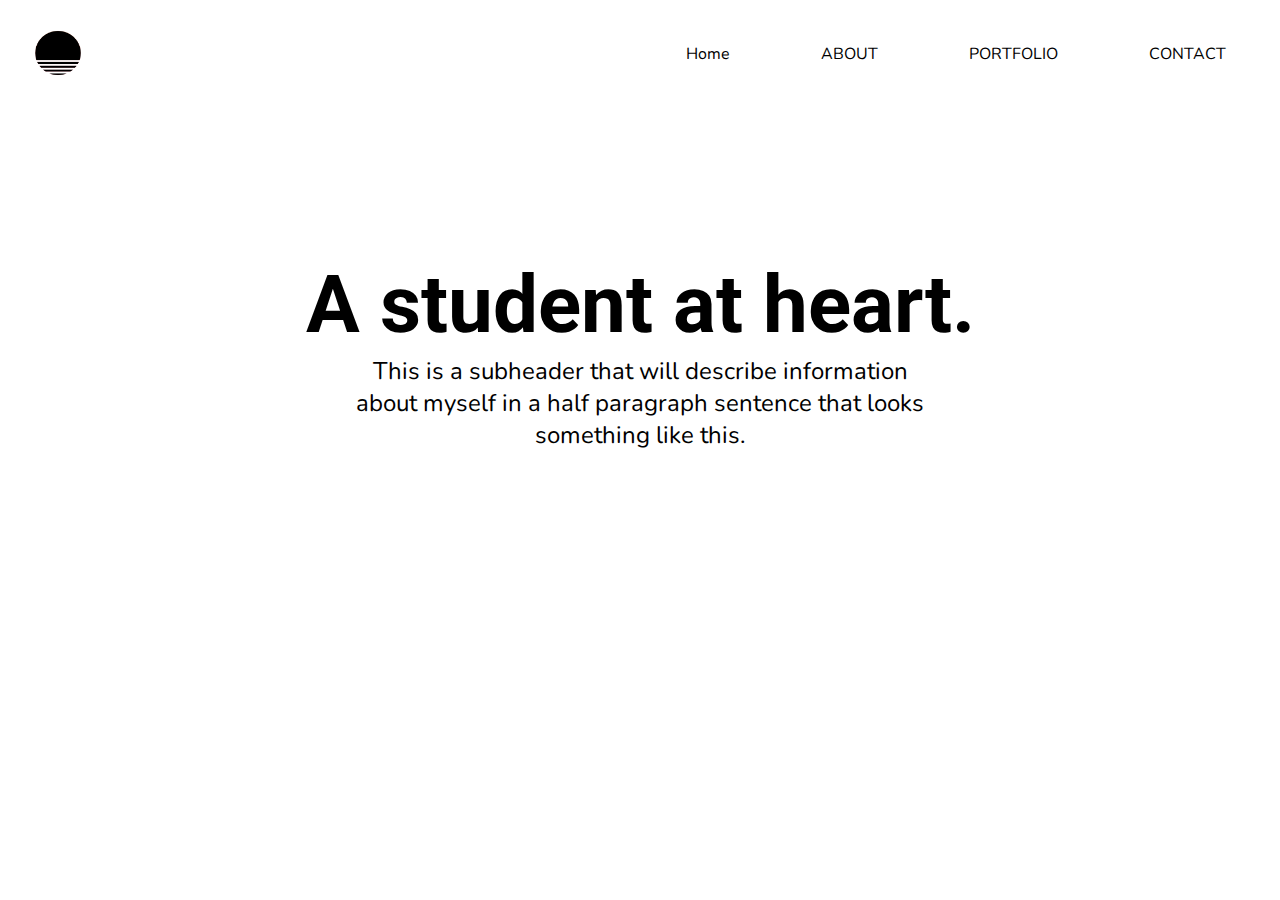
==== about.html @ b6f94de6 "Added additional pages, improved the homepage, and updated final layout." ====
<!DOCTYPE html>
<html>
    <head>
        <meta charset='utf-8'>
        <meta http-equiv='X-UA-Compatible' content='IE=edge'>
        <title></title>
        <meta name='description' content="">
        <meta name="viewport" content="width=device-width, initial-scale=1">
        <link rel="stylesheet" href="style/style.css">
    </head>
    <body>
        <header>
            <a href='index.html' id='logo_link'>
                <img src='images/sunrise.png' class='logo' alt='Logo'>
            </a>
            <nav>
                <a href='index.html'>Home</a>
                <a href='about.html'>ABOUT</a>
                <a href='portfolio.html'>PORTFOLIO</a>
                <a href='contact.html'>CONTACT</a>
            </nav>
        </header>
        <main>
            <section id='about-title' class='secondary'>
                <section class='secondary-text'>
                    <h1 class='secondary-title'>A student at heart.</h1>
                    <p class='secondary-subtitle'>
                        This is a subheader that will describe information<br>
                        about myself in a half paragraph sentence that looks<br>
                        something like this.
                    </p>
                </section>     
            </section>
        </main>
    </body>
</html>
---- style/style.css ----
@import url('https://fonts.googleapis.com/css2?family=Nunito:wght@300;800&display=swap');
@import url('https://fonts.googleapis.com/css2?family=Roboto:wght@500&display=swap');

body {
    font-family: 'Nunito', sans-serif;
}

.homepage {
    background-image: url('/portfolio/images/background.png');
}

header {
    display: grid;
    grid-template-columns: 1fr 1fr;
}

.logo {
    height: 50px;
    width: 60px;
    padding: 20px;
}

nav {
    grid-column: 2;
    display: flex;
    justify-content: space-around;
}

nav a {
    text-align: center;
    text-decoration: none;
    color: black;
    padding: 35px;
    position: relative;
    overflow: hidden;  
}

.homepage-nav:hover {
    color:white;
}

nav a:hover {
    color: lightgray;
}

nav a::before {
    content: "";
    position: absolute;
    left: 0;
    right: 0;
    bottom: 0;
    background:black;
    height: 4px;
    transform: translateY(4px);
    transition-property: transform;
    transition-duration: 0.2s;
    transition-timing-function: ease-out;
}

nav a:hover::before {
    transform: translateY(0);
}

main {
    
}

footer {
    background-color: rgba(0,0,0,0.5);
    box-sizing: border-box;
    color: white;
    display: flex;
    justify-content: space-around;
}

.primary {
    display: grid;
    grid-template-columns: 1fr 1fr;
    padding: 100px;
}

.primary-text {
    grid-column: 1;
    margin: auto;
    text-align: left;
    width: 600px;
}

.title {
    font-family: 'Roboto', sans-serif;
    font-size: 4.5em;
    margin-top: -10px;
    margin-bottom: -10px;
}

.subtitle {
    font-size: 1.5em;
    margin-left: 5px;
}

.button {
    margin-top: 50px;
    width: 400px;
    grid-column: 2;
}

.white-button {
    background-color: white;
    text-decoration: none;
    padding: 10px 40px;
    border-radius: 1px;
    box-shadow: 5px 5px 10px gray;
    border: 2px solid gray;
    color: black;
}

.white-button:hover {
    color: lightgray;
}

.gray-button {
    text-decoration: none;
    padding: 10px 40px;
    border-radius: 1px;
    margin-left: 25px;
    border: 2px solid gray;
    color: black;
}

.gray-button:hover {
    color: white;
}

/* iframe {
    grid-column: 2;
    box-shadow: 0px 0px 200px white;
    border: black;
    border-radius: 2px;
} */

.secondary {
    background-color: white;
    font-family: 'Roboto', sans-serif;
    grid-column: 1/3;
    margin: auto;
    padding-bottom: 200px;
    text-align: center;
    width: 100%;
}

#about-title {
    margin-top: -200px;
}

.secondary-text {
    margin: auto;
}

.secondary-title {
    font-size: 5em;
    padding-top: 300px;
}

.secondary-subtitle {
    font-size: 1.5em;
    margin-top: -50px;
    font-family: 'Nunito', sans-serif;
}

.social-media {
    margin-right: 50px;
    text-align: right;
    grid-row: 2;
}

i {
    color:#00000050;
    transform: translateY(6px);
    transition-property: transform;
    transition-duration: 0.2s;
    transition-timing-function: ease-out;
}

i:hover {
    color:black;
    transform: translateY(0);
}

.social-logo {
    text-decoration: none;
    padding: 10px;
}
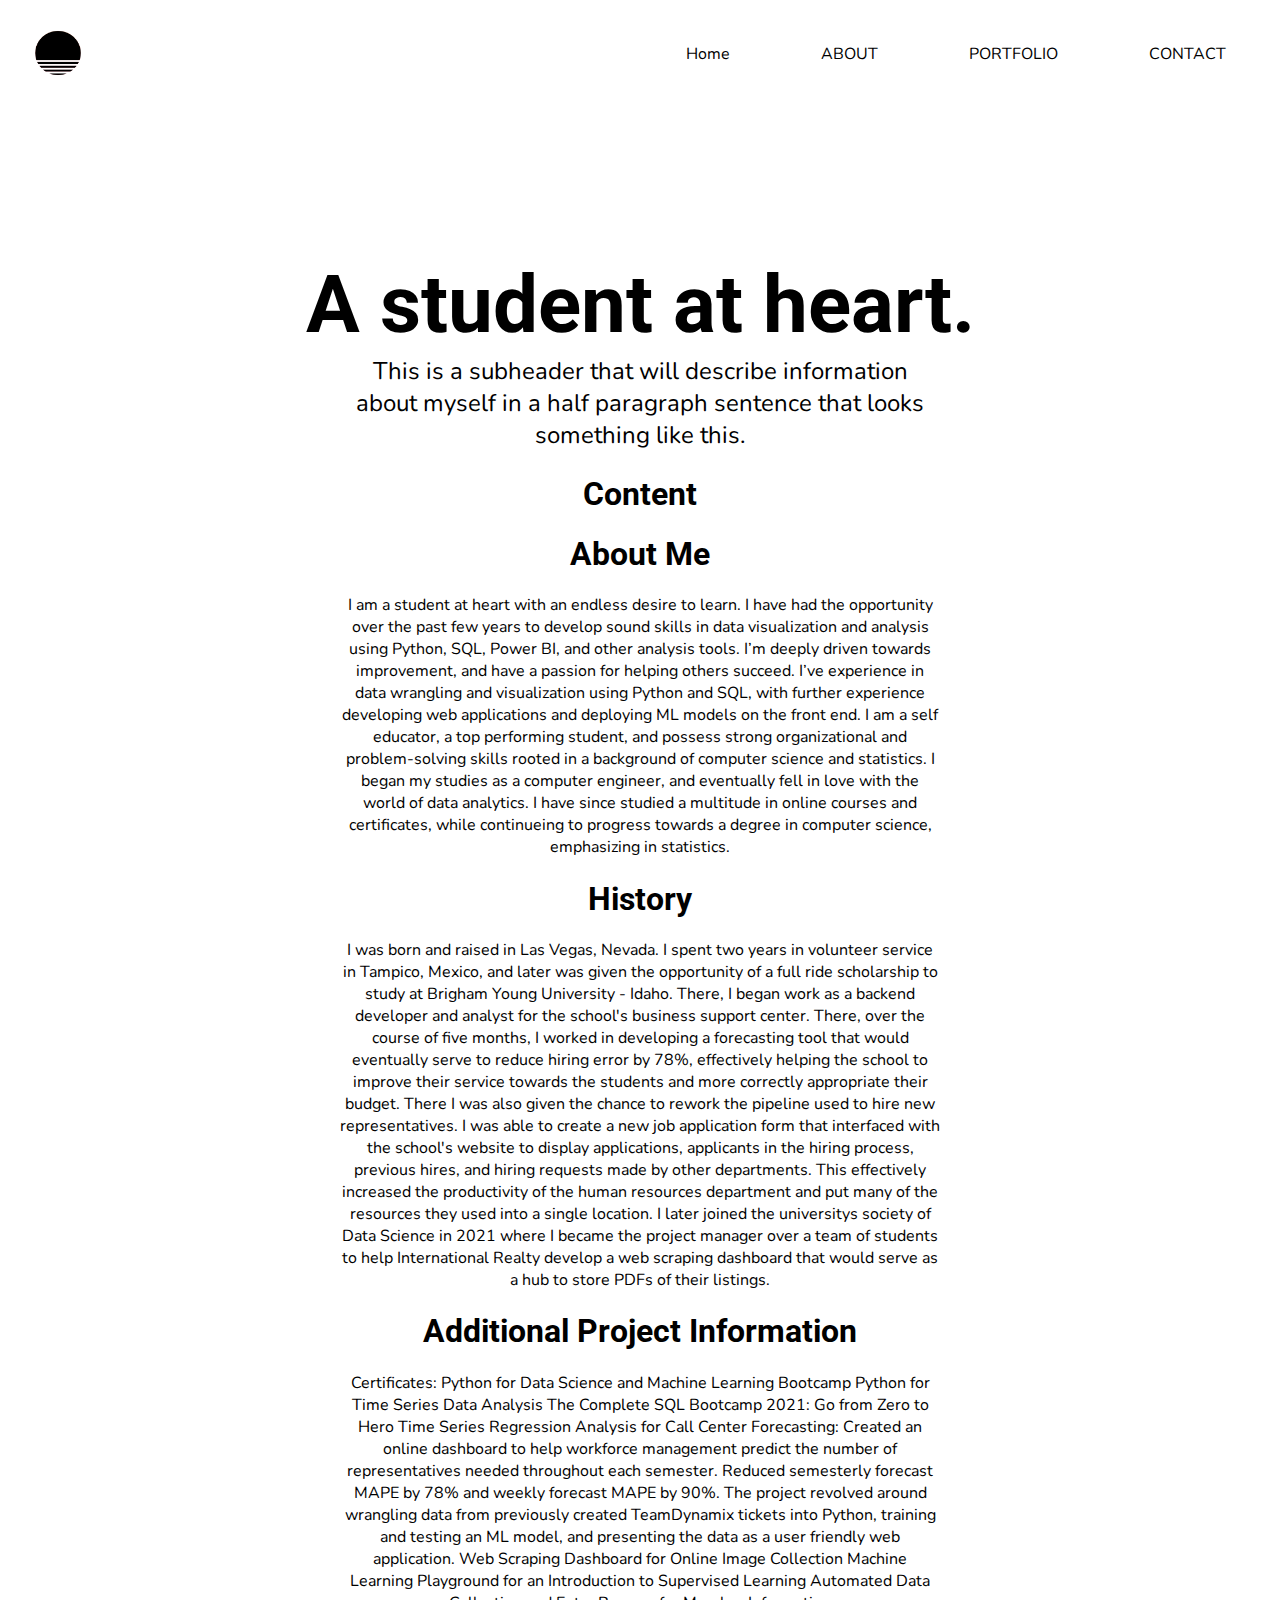
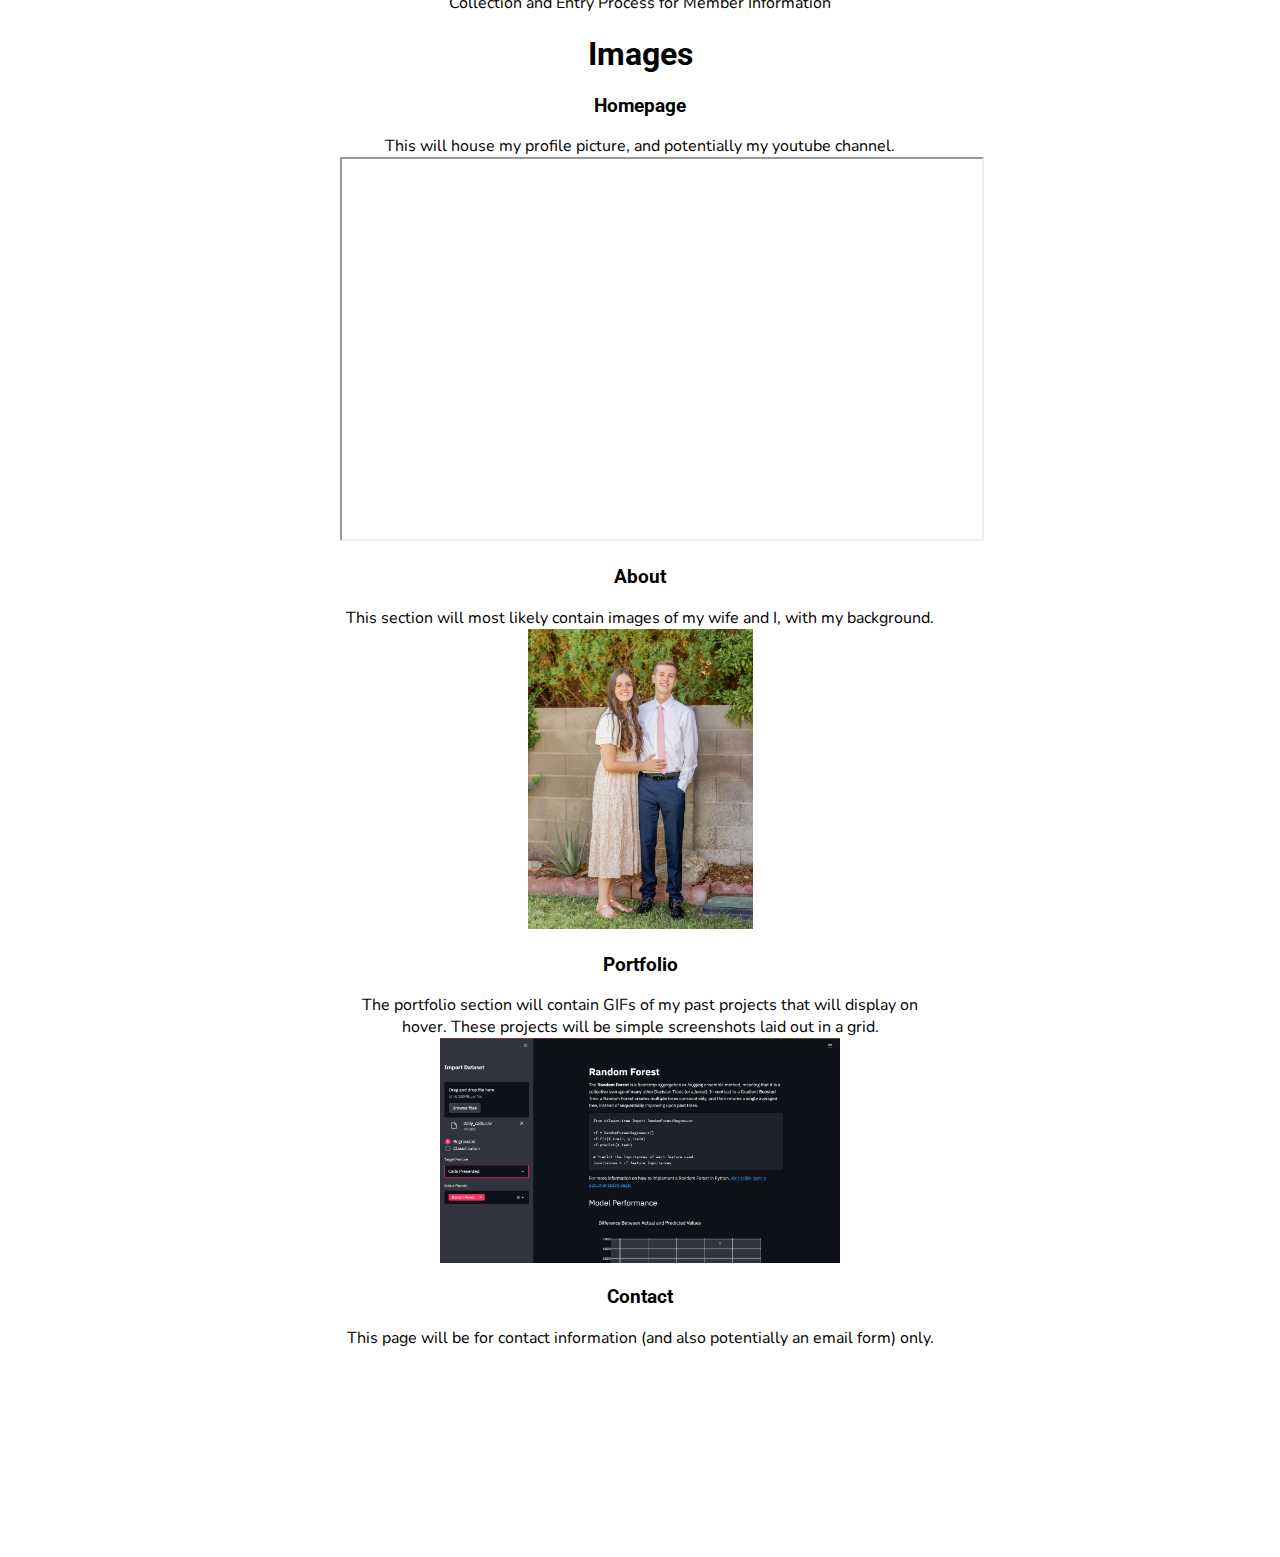
==== commit 947a9292: "Added templating info, drafting." ====
--- a/about.html
+++ b/about.html
@@ -29,7 +29,65 @@
                         about myself in a half paragraph sentence that looks<br>
                         something like this.
                     </p>
-                </section>     
+                </section>
+                <section>
+                    <h1>Content</h1>
+                    <p class='temp-info'>
+                    <h1>About Me</h1>
+                    <p class='temp-info'>
+                        I am a student at heart with an endless desire to learn. I have had the opportunity over the past few years to develop sound skills in data visualization and analysis using Python, SQL, Power BI, and other analysis tools.
+                        I’m deeply driven towards improvement, and have a passion for helping others succeed.
+                        I’ve experience in data wrangling and visualization using Python and SQL, with further experience developing web applications and deploying ML models on the front end.
+                        I am a self educator, a top performing student, and possess strong organizational and problem-solving skills rooted in a background of computer science and statistics.
+                        I began my studies as a computer engineer, and eventually fell in love with the world of data analytics. I have since
+                        studied a multitude in online courses and certificates, while continueing to progress towards a degree in computer science, emphasizing in statistics.
+                    </p>
+                    <h1>History</h1>
+                    <p class='temp-info'>
+                        I was born and raised in Las Vegas, Nevada. I spent two years in volunteer service in Tampico, Mexico, and later was given the opportunity of a full ride scholarship to study at Brigham Young University - Idaho. There, I began work as a backend developer and analyst
+                        for the school's business support center. There, over the course of five months, I worked in developing a forecasting tool that would eventually serve to reduce hiring error by 78%, effectively helping the school
+                        to improve their service towards the students and more correctly appropriate their budget. There I was also given the chance to rework the pipeline used
+                        to hire new representatives. I was able to create a new job application form that interfaced with the school's website to display applications, applicants in the hiring process, previous hires, and hiring requests made by other departments.
+                        This effectively increased the productivity of the human resources department and put many of the resources they used into a single location.
+                        I later joined the universitys society of Data Science in 2021 where I became the project manager over a team of students to help International Realty develop a web scraping dashboard that would
+                        serve as a hub to store PDFs of their listings.
+                    </p>
+                    <h1>Additional Project Information</h1>
+                    <p class='temp-info'>
+                        Certificates:
+                        Python for Data Science and Machine Learning Bootcamp
+                        Python for Time Series Data Analysis
+                        The Complete SQL Bootcamp 2021: Go from Zero to Hero
+                        
+                        Time Series Regression Analysis for Call Center Forecasting: Created an online dashboard to help workforce management predict the number of representatives needed throughout each semester.
+                        Reduced semesterly forecast MAPE by 78% and weekly forecast MAPE by 90%.
+                        The project revolved around wrangling data from previously created TeamDynamix tickets into Python, training and testing an ML model, and presenting the data as a user friendly web application.
+                        Web Scraping Dashboard for Online Image Collection
+                        Machine Learning Playground for an Introduction to Supervised Learning
+                        Automated Data Collection and Entry Process for Member Information
+                    </p>
+                    <h1>Images</h1>
+                    <h3>Homepage</h3>
+                    <p class='temp-info'>
+                        This will house my profile picture, and potentially my youtube channel.
+                        <iframe width="640" height="380" src="https://www.youtube.com/embed/qhkvpjBBuxM?autoplay=1"></iframe>
+                    </p>
+                    <h3>About</h3>
+                    <p class='temp-info'>
+                        This section will most likely contain images of my wife and I, with my background.
+                        <img class='temp-img-p' src='images/wife.jpg'>
+                    </p>
+                    <h3>Portfolio</h3>
+                    <p class='temp-info'>
+                        The portfolio section will contain GIFs of my past projects that will display on hover.
+                        These projects will be simple screenshots laid out in a grid.
+                    </p>
+                    <img class='temp-img' src='images/project1.png'>
+                    <h3>Contact</h3>
+                        <p class='temp-info'>
+                            This page will be for contact information (and also potentially an email form) only.
+                        </p>
+                </section> 
             </section>
         </main>
     </body>
--- a/style/style.css
+++ b/style/style.css
@@ -3,15 +3,35 @@
 
 body {
     font-family: 'Nunito', sans-serif;
-}
-
-.homepage {
-    background-image: url('/portfolio/images/background.png');
 }
 
 header {
     display: grid;
     grid-template-columns: 1fr 1fr;
+}
+
+main {
+    
+}
+
+footer {
+    background-color: rgba(0,0,0,0.5);
+    box-sizing: border-box;
+    color: white;
+    display: flex;
+    justify-content: space-around;
+}
+
+i {
+    color:#00000050;
+    transform: translateY(6px);
+    transition-property: transform;
+    transition-duration: 0.2s;
+    transition-timing-function: ease-out;
+}
+
+.homepage {
+    background-image: url('/portfolio/images/background.png');
 }
 
 .logo {
@@ -61,18 +81,6 @@
     transform: translateY(0);
 }
 
-main {
-    
-}
-
-footer {
-    background-color: rgba(0,0,0,0.5);
-    box-sizing: border-box;
-    color: white;
-    display: flex;
-    justify-content: space-around;
-}
-
 .primary {
     display: grid;
     grid-template-columns: 1fr 1fr;
@@ -137,6 +145,17 @@
     border: black;
     border-radius: 2px;
 } */
+
+img#profile {
+    width: 363px;
+    height: 561px;
+    position: absolute;
+    right: 350px;
+    left: 50%;
+    top: 135px;
+    opacity: 0.85;
+    z-index: -1;
+}
 
 .secondary {
     background-color: white;
@@ -146,6 +165,7 @@
     padding-bottom: 200px;
     text-align: center;
     width: 100%;
+    z-index: -1;
 }
 
 #about-title {
@@ -173,14 +193,6 @@
     grid-row: 2;
 }
 
-i {
-    color:#00000050;
-    transform: translateY(6px);
-    transition-property: transform;
-    transition-duration: 0.2s;
-    transition-timing-function: ease-out;
-}
-
 i:hover {
     color:black;
     transform: translateY(0);
@@ -191,3 +203,59 @@
     padding: 10px;
 }
 
+.portfolio {
+    display: grid;
+    grid-template-columns: repeat(12, 1fr);
+    column-gap: 20px;
+    row-gap: 20px;
+    padding: 40px;
+}
+
+#project1 {
+    grid-column: 1/7;
+    grid-row: 1/3;
+}
+
+#project2 {
+    grid-column: 7/10;
+}
+
+#project3 {
+    grid-column: 7/10;
+}
+
+#project4 {
+    grid-column: 10/13;
+    grid-row: 1/3;
+}
+
+img.portfolio-img {
+    width: 100%;
+}
+
+.portfolio-section {
+    background-color: gray;
+}
+
+.portfolio-img-label {
+    color: white;
+    background-color: rgba(0,0,0,0.5);
+    padding: 10px;
+    margin: 0 auto;
+}
+
+.temp-info {
+    margin: 0 auto;
+    width: 600px;
+    font-family: 'Nunito', sans-serif;
+}
+
+.temp-img {
+    width: 400px;
+    height: 225px;
+}
+
+.temp-img-p {
+    width: 225px;
+    height: 300px;
+}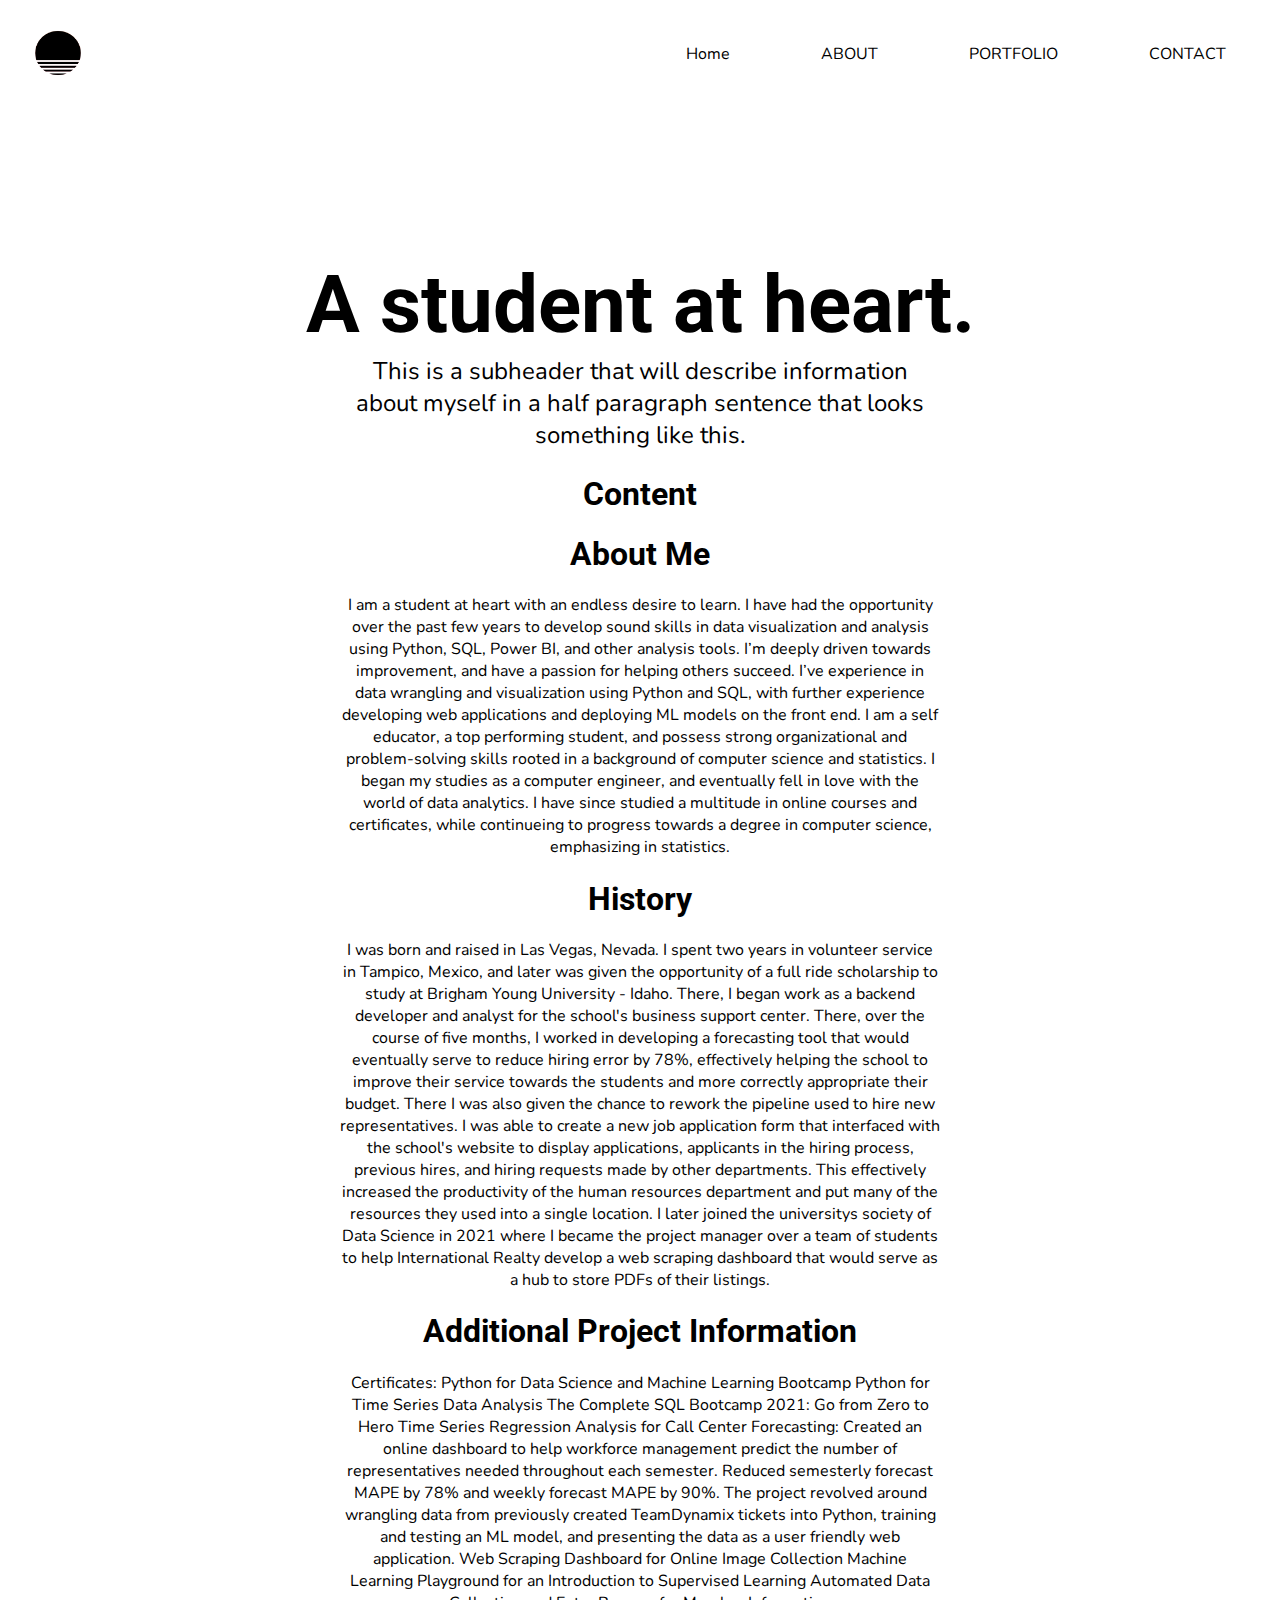
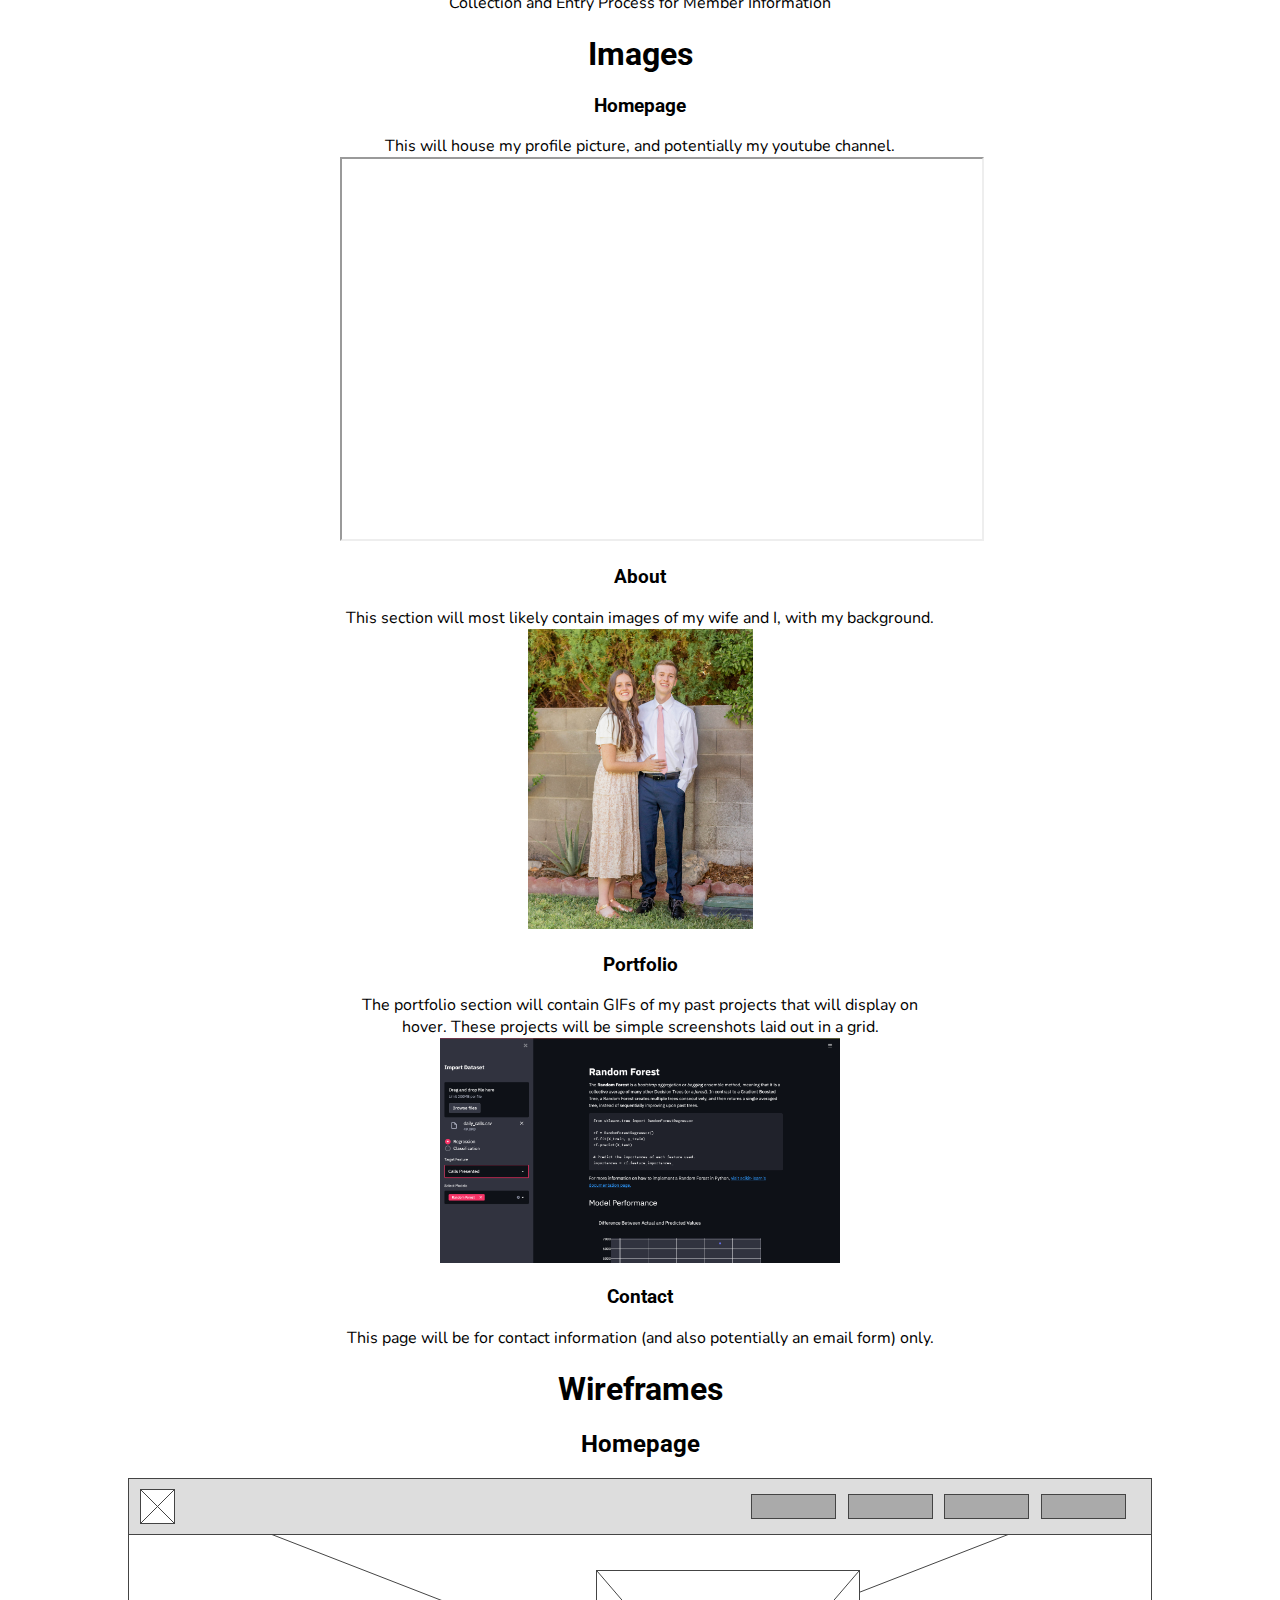
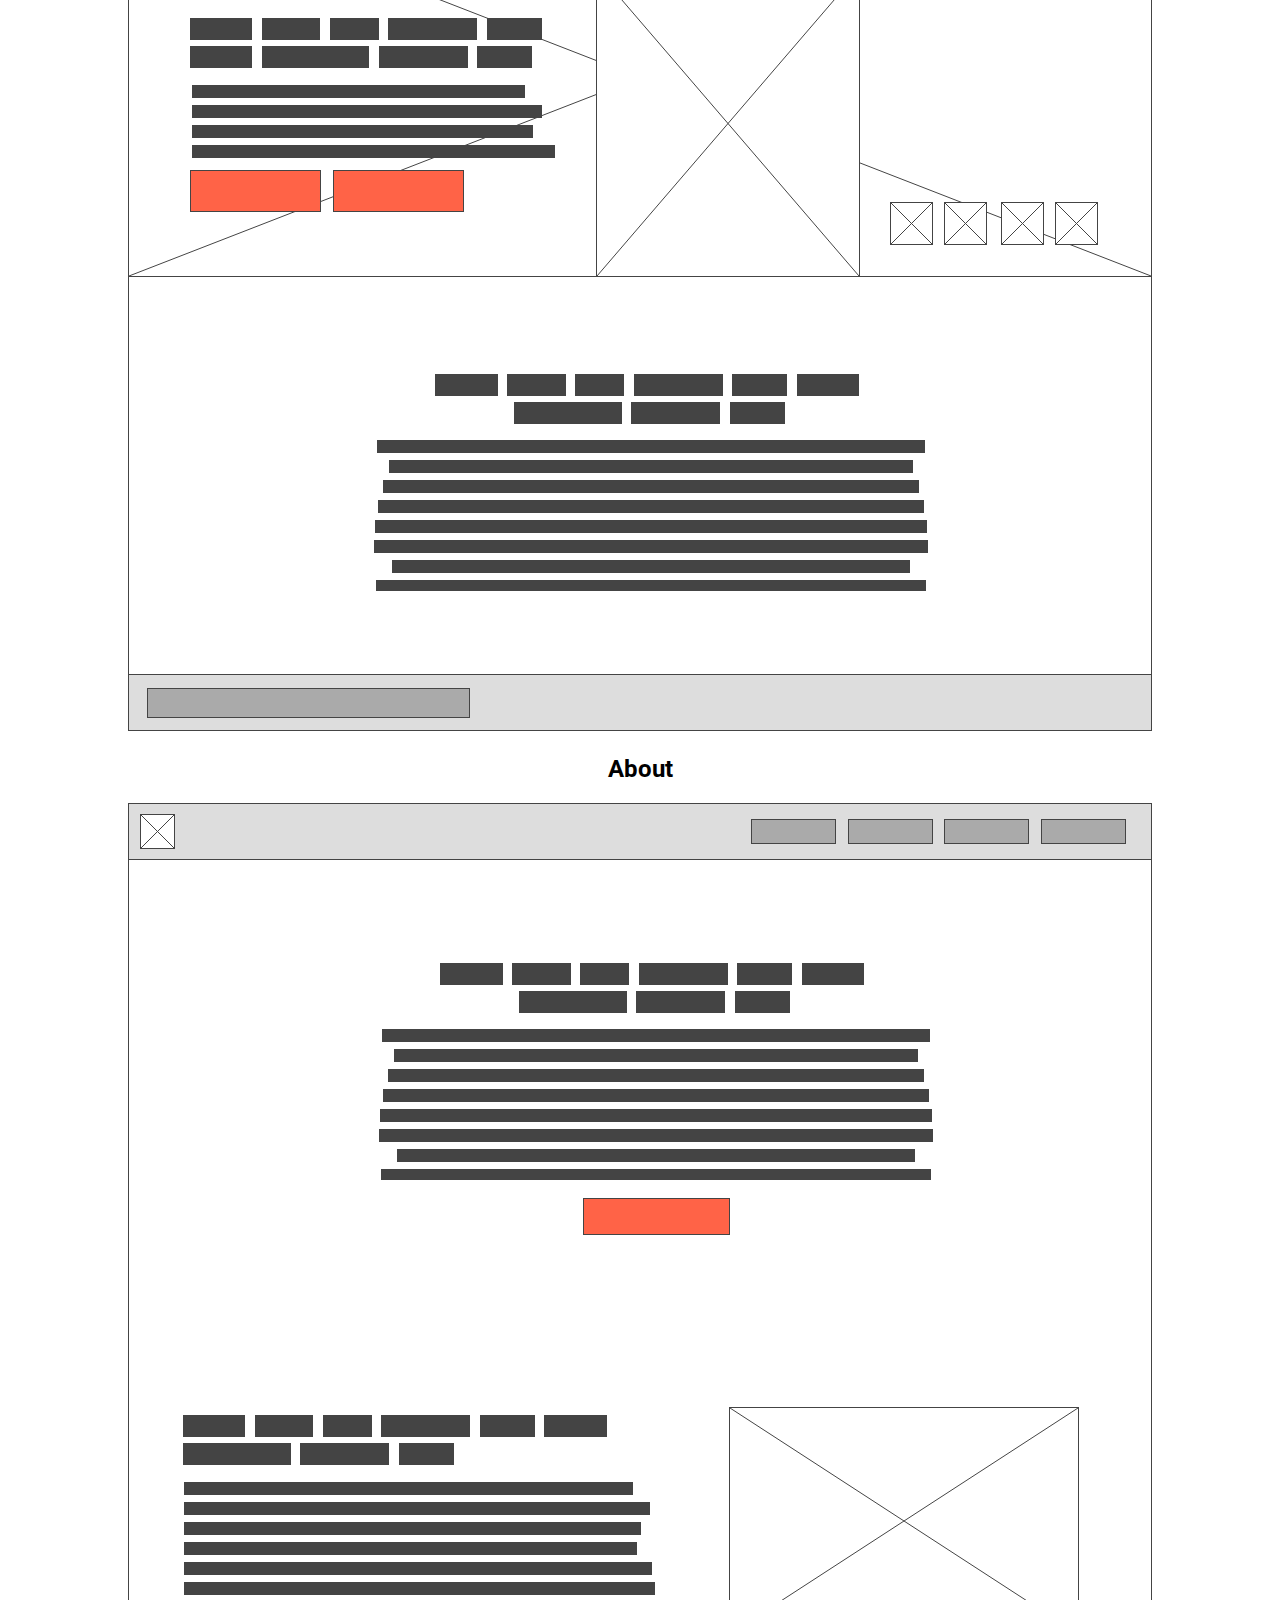
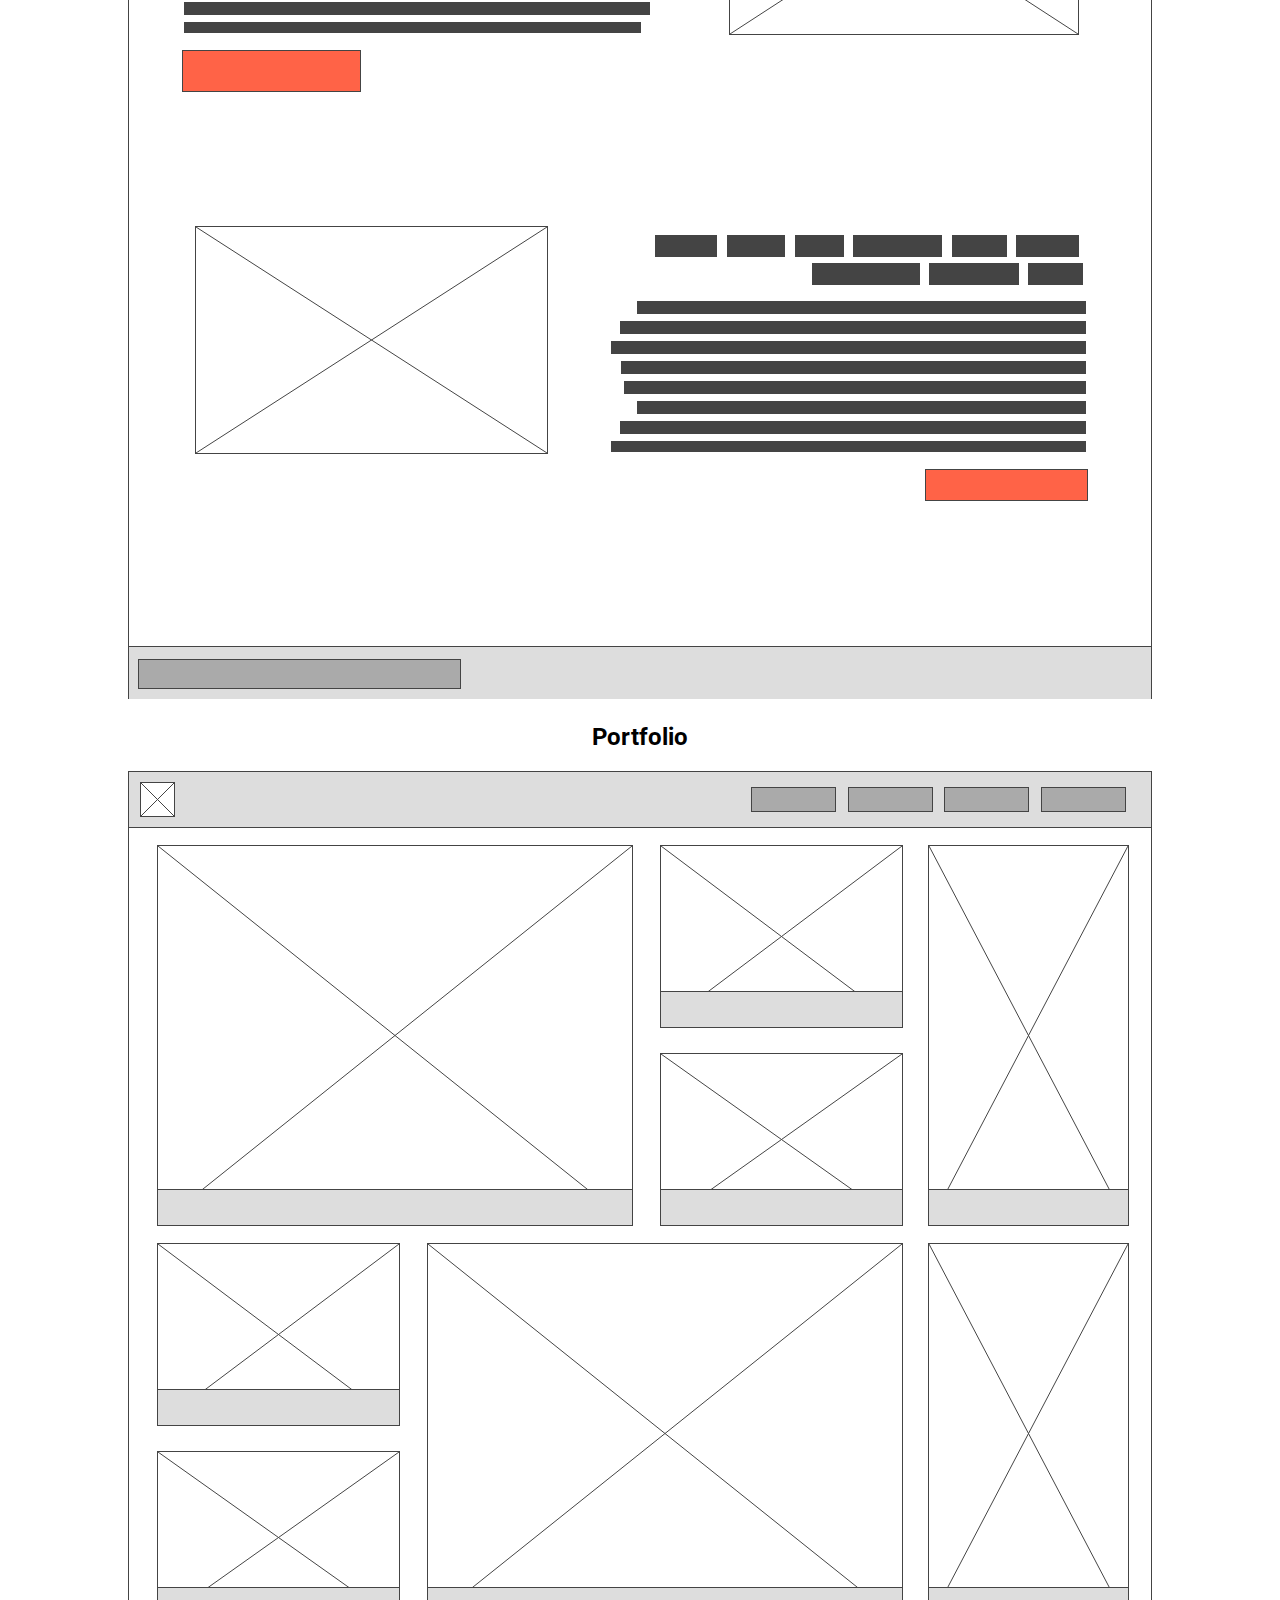
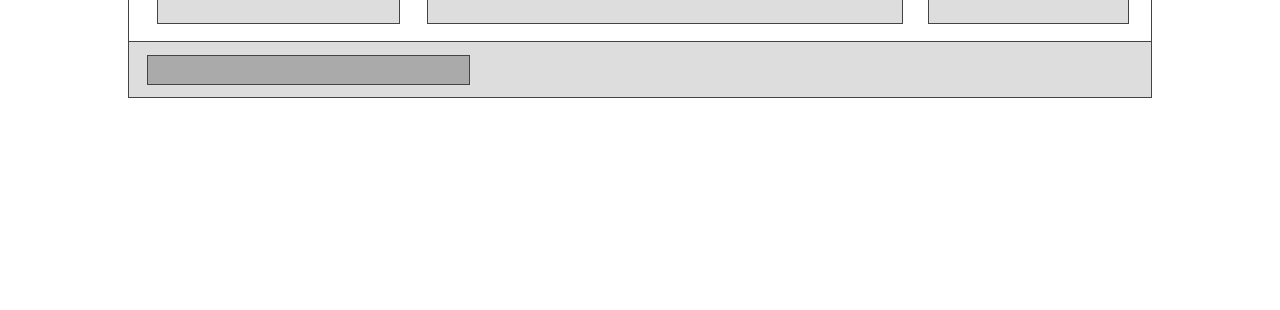
==== commit 182b5097: "Added wireframes." ====
--- a/about.html
+++ b/about.html
@@ -87,6 +87,13 @@
                         <p class='temp-info'>
                             This page will be for contact information (and also potentially an email form) only.
                         </p>
+                    <h1>Wireframes</h1>
+                    <h2>Homepage</h2>
+                    <img src='images/wf-homepage.png'>
+                    <h2>About</h2>
+                    <img src='images/wf-about.png'>
+                    <h2>Portfolio</h2>
+                    <img src='images/wf-portfolio.png'>
                 </section> 
             </section>
         </main>
--- a/style/style.css
+++ b/style/style.css
@@ -20,6 +20,7 @@
     color: white;
     display: flex;
     justify-content: space-around;
+    padding: 15px;
 }
 
 i {
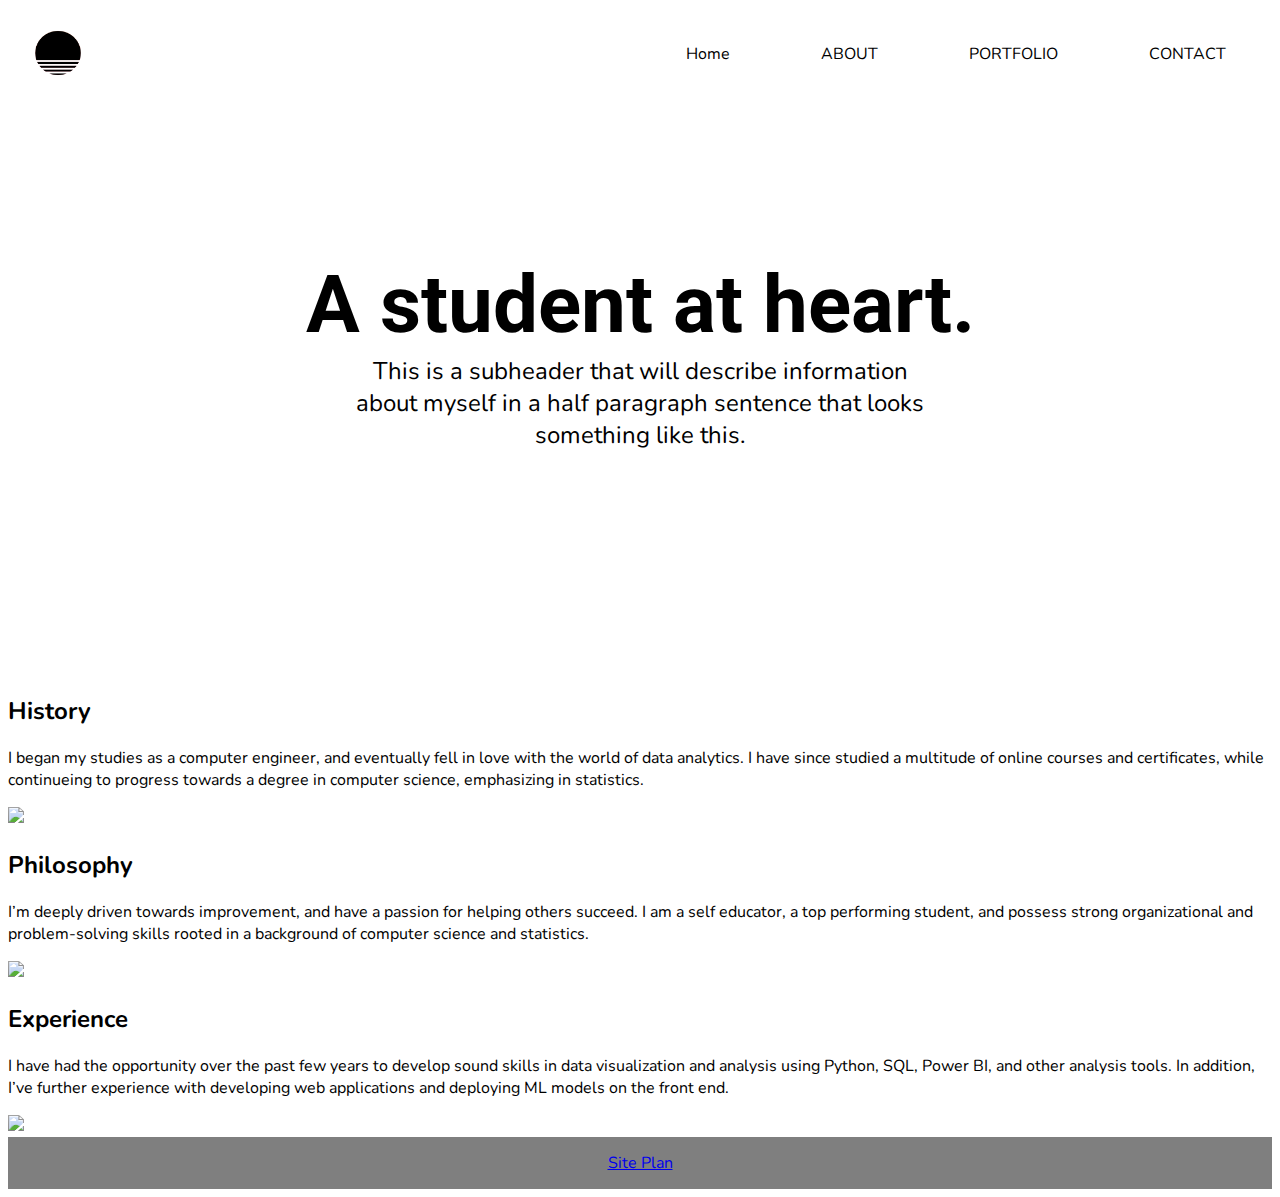
==== commit 232c02a1: "Added html templating to about and relocated siteplan to footer." ====
--- a/about.html
+++ b/about.html
@@ -30,72 +30,34 @@
                         something like this.
                     </p>
                 </section>
-                <section>
-                    <h1>Content</h1>
-                    <p class='temp-info'>
-                    <h1>About Me</h1>
-                    <p class='temp-info'>
-                        I am a student at heart with an endless desire to learn. I have had the opportunity over the past few years to develop sound skills in data visualization and analysis using Python, SQL, Power BI, and other analysis tools.
-                        I’m deeply driven towards improvement, and have a passion for helping others succeed.
-                        I’ve experience in data wrangling and visualization using Python and SQL, with further experience developing web applications and deploying ML models on the front end.
-                        I am a self educator, a top performing student, and possess strong organizational and problem-solving skills rooted in a background of computer science and statistics.
-                        I began my studies as a computer engineer, and eventually fell in love with the world of data analytics. I have since
-                        studied a multitude in online courses and certificates, while continueing to progress towards a degree in computer science, emphasizing in statistics.
-                    </p>
-                    <h1>History</h1>
-                    <p class='temp-info'>
-                        I was born and raised in Las Vegas, Nevada. I spent two years in volunteer service in Tampico, Mexico, and later was given the opportunity of a full ride scholarship to study at Brigham Young University - Idaho. There, I began work as a backend developer and analyst
-                        for the school's business support center. There, over the course of five months, I worked in developing a forecasting tool that would eventually serve to reduce hiring error by 78%, effectively helping the school
-                        to improve their service towards the students and more correctly appropriate their budget. There I was also given the chance to rework the pipeline used
-                        to hire new representatives. I was able to create a new job application form that interfaced with the school's website to display applications, applicants in the hiring process, previous hires, and hiring requests made by other departments.
-                        This effectively increased the productivity of the human resources department and put many of the resources they used into a single location.
-                        I later joined the universitys society of Data Science in 2021 where I became the project manager over a team of students to help International Realty develop a web scraping dashboard that would
-                        serve as a hub to store PDFs of their listings.
-                    </p>
-                    <h1>Additional Project Information</h1>
-                    <p class='temp-info'>
-                        Certificates:
-                        Python for Data Science and Machine Learning Bootcamp
-                        Python for Time Series Data Analysis
-                        The Complete SQL Bootcamp 2021: Go from Zero to Hero
-                        
-                        Time Series Regression Analysis for Call Center Forecasting: Created an online dashboard to help workforce management predict the number of representatives needed throughout each semester.
-                        Reduced semesterly forecast MAPE by 78% and weekly forecast MAPE by 90%.
-                        The project revolved around wrangling data from previously created TeamDynamix tickets into Python, training and testing an ML model, and presenting the data as a user friendly web application.
-                        Web Scraping Dashboard for Online Image Collection
-                        Machine Learning Playground for an Introduction to Supervised Learning
-                        Automated Data Collection and Entry Process for Member Information
-                    </p>
-                    <h1>Images</h1>
-                    <h3>Homepage</h3>
-                    <p class='temp-info'>
-                        This will house my profile picture, and potentially my youtube channel.
-                        <iframe width="640" height="380" src="https://www.youtube.com/embed/qhkvpjBBuxM?autoplay=1"></iframe>
-                    </p>
-                    <h3>About</h3>
-                    <p class='temp-info'>
-                        This section will most likely contain images of my wife and I, with my background.
-                        <img class='temp-img-p' src='images/wife.jpg'>
-                    </p>
-                    <h3>Portfolio</h3>
-                    <p class='temp-info'>
-                        The portfolio section will contain GIFs of my past projects that will display on hover.
-                        These projects will be simple screenshots laid out in a grid.
-                    </p>
-                    <img class='temp-img' src='images/project1.png'>
-                    <h3>Contact</h3>
-                        <p class='temp-info'>
-                            This page will be for contact information (and also potentially an email form) only.
-                        </p>
-                    <h1>Wireframes</h1>
-                    <h2>Homepage</h2>
-                    <img src='images/wf-homepage.png'>
-                    <h2>About</h2>
-                    <img src='images/wf-about.png'>
-                    <h2>Portfolio</h2>
-                    <img src='images/wf-portfolio.png'>
-                </section> 
             </section>
+            <section class='about-info'>
+                <h2>History</h2>
+                <p>
+                    I began my studies as a computer engineer, and eventually fell in love with the world of data analytics. I have since
+                    studied a multitude of online courses and certificates, while continueing to progress towards a degree in computer science, emphasizing in statistics.
+                </p>
+                <img src='https://via.placeholder.com/600x450'>
+            </section>   
+            <section class='about-info'>
+                <h2>Philosophy</h2>
+                <p>
+                    I’m deeply driven towards improvement, and have a passion for helping others succeed.
+                    I am a self educator, a top performing student, and possess strong organizational and problem-solving skills rooted in a background of computer science and statistics.
+                </p>
+                <img src='https://via.placeholder.com/600x450'>
+            </section>  
+            <section class='about-info'>
+                <h2>Experience</h2>
+                <p>
+                    I have had the opportunity over the past few years to develop sound skills in data visualization and analysis using Python, SQL, Power BI, and other analysis tools.
+                    In addition, I’ve further experience with developing web applications and deploying ML models on the front end.
+                </p>
+                <img src='https://via.placeholder.com/600x450'>
+            </section>            
         </main>
+        <footer>
+            <a href='site-plan.html'>Site Plan</a>
+        </footer>
     </body>
 </html>--- a/style/style.css
+++ b/style/style.css
@@ -177,6 +177,12 @@
     margin: auto;
 }
 
+.secondary-text a {
+    color: #f63366;
+    font-size: 20px;
+    text-decoration: none;
+}
+
 .secondary-title {
     font-size: 5em;
     padding-top: 300px;
@@ -202,6 +208,17 @@
 .social-logo {
     text-decoration: none;
     padding: 10px;
+}
+
+.home #project-1 {
+    background-color: white;
+    font-family: 'Roboto', sans-serif;
+    grid-column: 1/3;
+    margin: auto;
+    padding-bottom: 200px;
+    text-align: center;
+    width: 100%;
+    z-index: -1;
 }
 
 .portfolio {
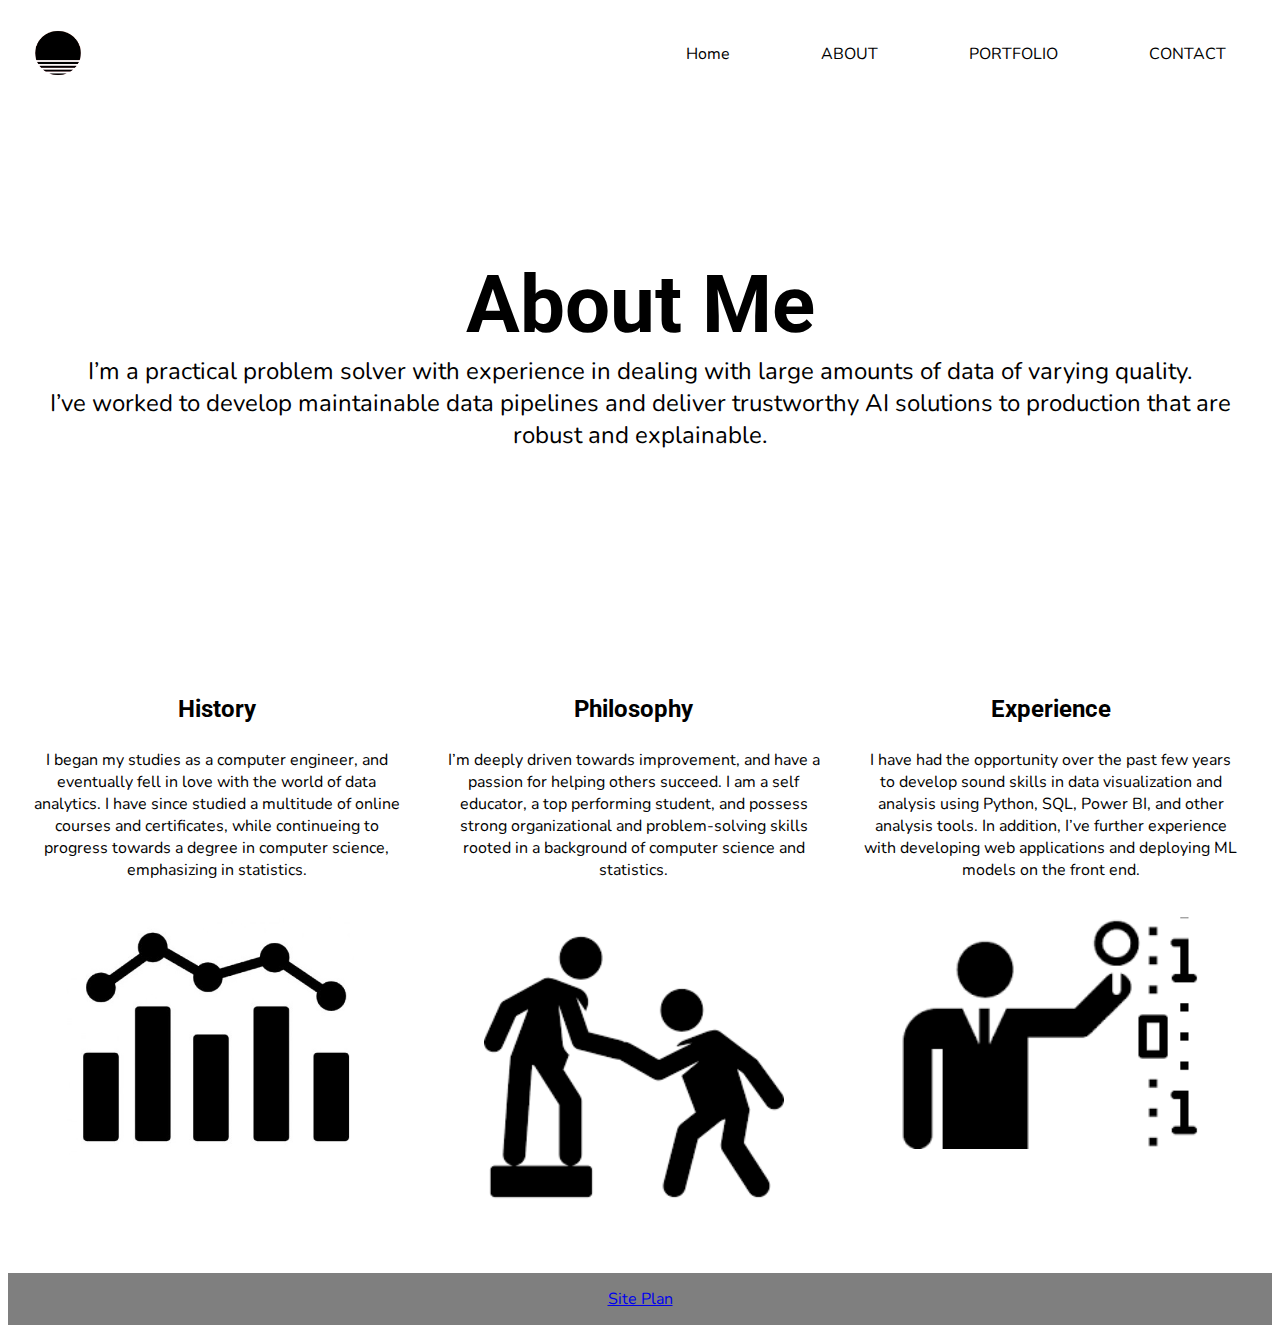
==== commit 68cbfd52: "Finished draft of about page." ====
--- a/about.html
+++ b/about.html
@@ -23,38 +23,46 @@
         <main>
             <section id='about-title' class='secondary'>
                 <section class='secondary-text'>
-                    <h1 class='secondary-title'>A student at heart.</h1>
+                    <h1 class='secondary-title'>About Me</h1>
                     <p class='secondary-subtitle'>
-                        This is a subheader that will describe information<br>
-                        about myself in a half paragraph sentence that looks<br>
-                        something like this.
+                        I’m a practical problem solver with experience in dealing with large amounts of data of varying quality. <br> 
+                        I’ve worked to develop maintainable data pipelines and deliver trustworthy AI solutions to production that are <br>
+                        robust and explainable.
                     </p>
                 </section>
             </section>
-            <section class='about-info'>
-                <h2>History</h2>
-                <p>
-                    I began my studies as a computer engineer, and eventually fell in love with the world of data analytics. I have since
-                    studied a multitude of online courses and certificates, while continueing to progress towards a degree in computer science, emphasizing in statistics.
-                </p>
-                <img src='https://via.placeholder.com/600x450'>
-            </section>   
-            <section class='about-info'>
-                <h2>Philosophy</h2>
-                <p>
-                    I’m deeply driven towards improvement, and have a passion for helping others succeed.
-                    I am a self educator, a top performing student, and possess strong organizational and problem-solving skills rooted in a background of computer science and statistics.
-                </p>
-                <img src='https://via.placeholder.com/600x450'>
-            </section>  
-            <section class='about-info'>
-                <h2>Experience</h2>
-                <p>
-                    I have had the opportunity over the past few years to develop sound skills in data visualization and analysis using Python, SQL, Power BI, and other analysis tools.
-                    In addition, I’ve further experience with developing web applications and deploying ML models on the front end.
-                </p>
-                <img src='https://via.placeholder.com/600x450'>
-            </section>            
+            <section class='about-grid'>
+                <section class='about-info'>
+                    <h2>History</h2>
+                    <p>
+                        I began my studies as a computer engineer, and eventually fell in love with the world of data analytics. I have since
+                        studied a multitude of online courses and certificates, while continueing to progress towards a degree in computer science, emphasizing in statistics.
+                    </p>
+                    <div class='img-container'>
+                        <img src='/images/chart.jpeg'>
+                    </div>
+                </section>   
+                <section class='about-info'>
+                    <h2>Philosophy</h2>
+                    <p>
+                        I’m deeply driven towards improvement, and have a passion for helping others succeed.
+                        I am a self educator, a top performing student, and possess strong organizational and problem-solving skills rooted in a background of computer science and statistics.
+                    </p>
+                    <div class='img-container'>
+                        <img src='/images/philosophy.png'>
+                    </div>
+                </section>  
+                <section class='about-info'>
+                    <h2>Experience</h2>
+                    <p>
+                        I have had the opportunity over the past few years to develop sound skills in data visualization and analysis using Python, SQL, Power BI, and other analysis tools.
+                        In addition, I’ve further experience with developing web applications and deploying ML models on the front end.
+                    </p>
+                    <div class='img-container'>
+                        <img src='/images/experience.png'>
+                    </div>
+                </section> 
+            </section>           
         </main>
         <footer>
             <a href='site-plan.html'>Site Plan</a>
--- a/style/style.css
+++ b/style/style.css
@@ -173,6 +173,38 @@
     margin-top: -200px;
 }
 
+.about-info h2 {
+    font-family: 'Roboto', sans-serif;
+    font-size: 1.5em;
+    margin-bottom: -10px;
+    text-align: center;
+}
+
+.about-info p {
+    text-align: center;
+    padding: 20px;
+}
+
+
+.about-grid {
+    display: grid;
+    grid-template-columns: 33% 33% 33%;
+}
+
+.about-info {
+    justify-content: center;
+}
+
+.img-container {
+    display: block;
+    text-align: center;
+}
+
+.about-info img {
+    margin-bottom: 50px;
+    width: 300px;
+}
+
 .secondary-text {
     margin: auto;
 }
@@ -247,21 +279,6 @@
     grid-row: 1/3;
 }
 
-img.portfolio-img {
-    width: 100%;
-}
-
-.portfolio-section {
-    background-color: gray;
-}
-
-.portfolio-img-label {
-    color: white;
-    background-color: rgba(0,0,0,0.5);
-    padding: 10px;
-    margin: 0 auto;
-}
-
 .temp-info {
     margin: 0 auto;
     width: 600px;
@@ -276,4 +293,49 @@
 .temp-img-p {
     width: 225px;
     height: 300px;
-}+}
+
+img.portfolio-img {
+    display: block;
+    width: 100%;
+    height: auto;
+}
+
+.overlay {
+    position: absolute;
+    top: 0;
+    bottom: 0;
+    left: 0;
+    right: 0;
+    height: 100%;
+    width: 100%;
+    opacity: 0;
+    transition: .5s ease;
+}
+
+.portfolio-section {
+    background-color: gray;
+    position: relative;
+}
+
+.portfolio-section:hover .overlay {
+    opacity: 1;
+}
+
+.portfolio-img-label {
+    height: 100%;
+    width: 100%;
+    top: 50%;
+    left: 50%;
+
+    background-color: rgba(0,0,0,0.5);
+    color: white;
+    margin: 0 auto;
+    position: absolute;
+    text-align: center;
+
+    -webkit-transform: translate(-50%, -50%);
+    -ms-transform: translate(-50%, -50%);
+    transform: translate(-50%, -50%);
+}
+
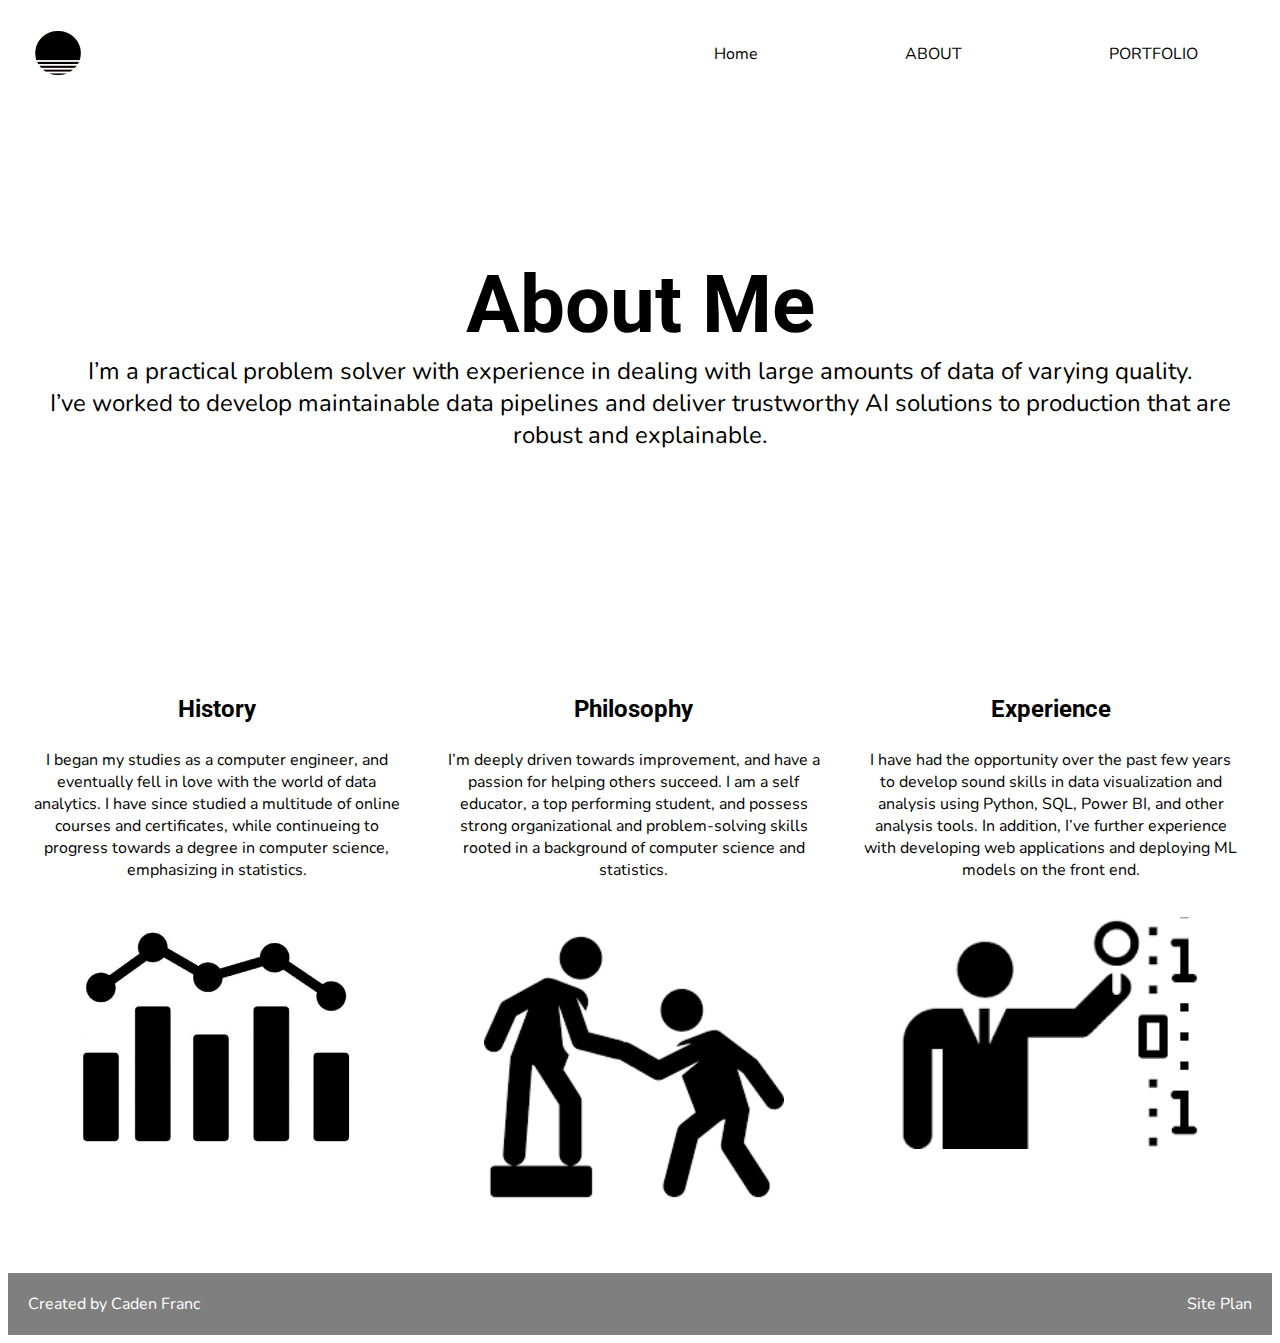
==== commit d6833ef2: "Fixed broken links and footer." ====
--- a/about.html
+++ b/about.html
@@ -17,7 +17,7 @@
                 <a href='index.html'>Home</a>
                 <a href='about.html'>ABOUT</a>
                 <a href='portfolio.html'>PORTFOLIO</a>
-                <a href='contact.html'>CONTACT</a>
+                <!-- <a href='contact.html'>CONTACT</a> -->
             </nav>
         </header>
         <main>
@@ -39,7 +39,7 @@
                         studied a multitude of online courses and certificates, while continueing to progress towards a degree in computer science, emphasizing in statistics.
                     </p>
                     <div class='img-container'>
-                        <img src='/images/chart.jpeg'>
+                        <img src='images/chart.jpeg'>
                     </div>
                 </section>   
                 <section class='about-info'>
@@ -49,7 +49,7 @@
                         I am a self educator, a top performing student, and possess strong organizational and problem-solving skills rooted in a background of computer science and statistics.
                     </p>
                     <div class='img-container'>
-                        <img src='/images/philosophy.png'>
+                        <img src='images/philosophy.png'>
                     </div>
                 </section>  
                 <section class='about-info'>
@@ -59,12 +59,13 @@
                         In addition, I’ve further experience with developing web applications and deploying ML models on the front end.
                     </p>
                     <div class='img-container'>
-                        <img src='/images/experience.png'>
+                        <img src='images/experience.png'>
                     </div>
                 </section> 
             </section>           
         </main>
         <footer>
+            Created by Caden Franc
             <a href='site-plan.html'>Site Plan</a>
         </footer>
     </body>
--- a/style/style.css
+++ b/style/style.css
@@ -18,9 +18,13 @@
     background-color: rgba(0,0,0,0.5);
     box-sizing: border-box;
     color: white;
-    display: flex;
-    justify-content: space-around;
-    padding: 15px;
+    padding: 20px;
+}
+
+footer a {
+    color: white;
+    text-decoration: none;
+    float: right;
 }
 
 i {
@@ -296,9 +300,11 @@
 }
 
 img.portfolio-img {
-    display: block;
-    width: 100%;
-    height: auto;
+    width: 100%;
+    height: 100%;
+    object-fit: cover;
+    opacity: 0.8;
+    border: 4px solid rgb(219, 219, 219);
 }
 
 .overlay {
@@ -325,10 +331,10 @@
 .portfolio-img-label {
     height: 100%;
     width: 100%;
-    top: 50%;
+    top: 100%;
     left: 50%;
-
-    background-color: rgba(0,0,0,0.5);
+    font-size: 16px;
+
     color: white;
     margin: 0 auto;
     position: absolute;
